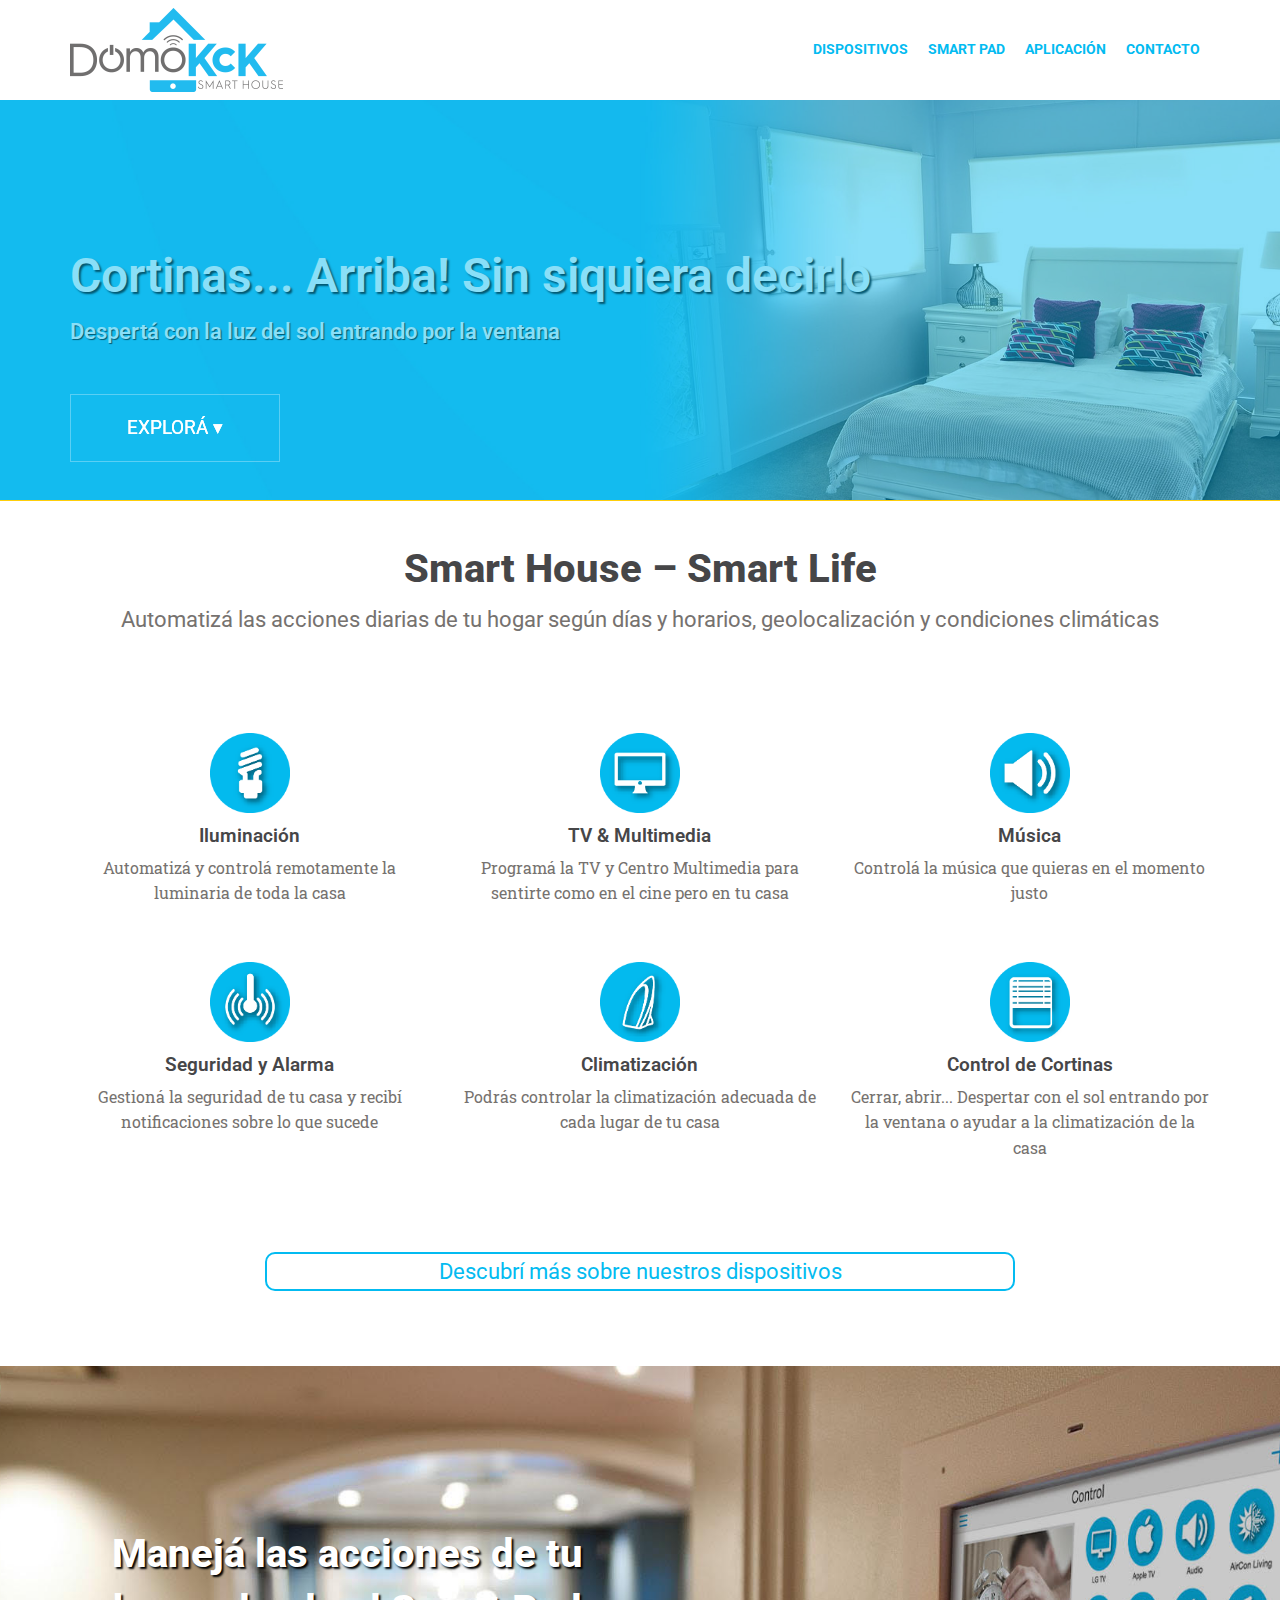
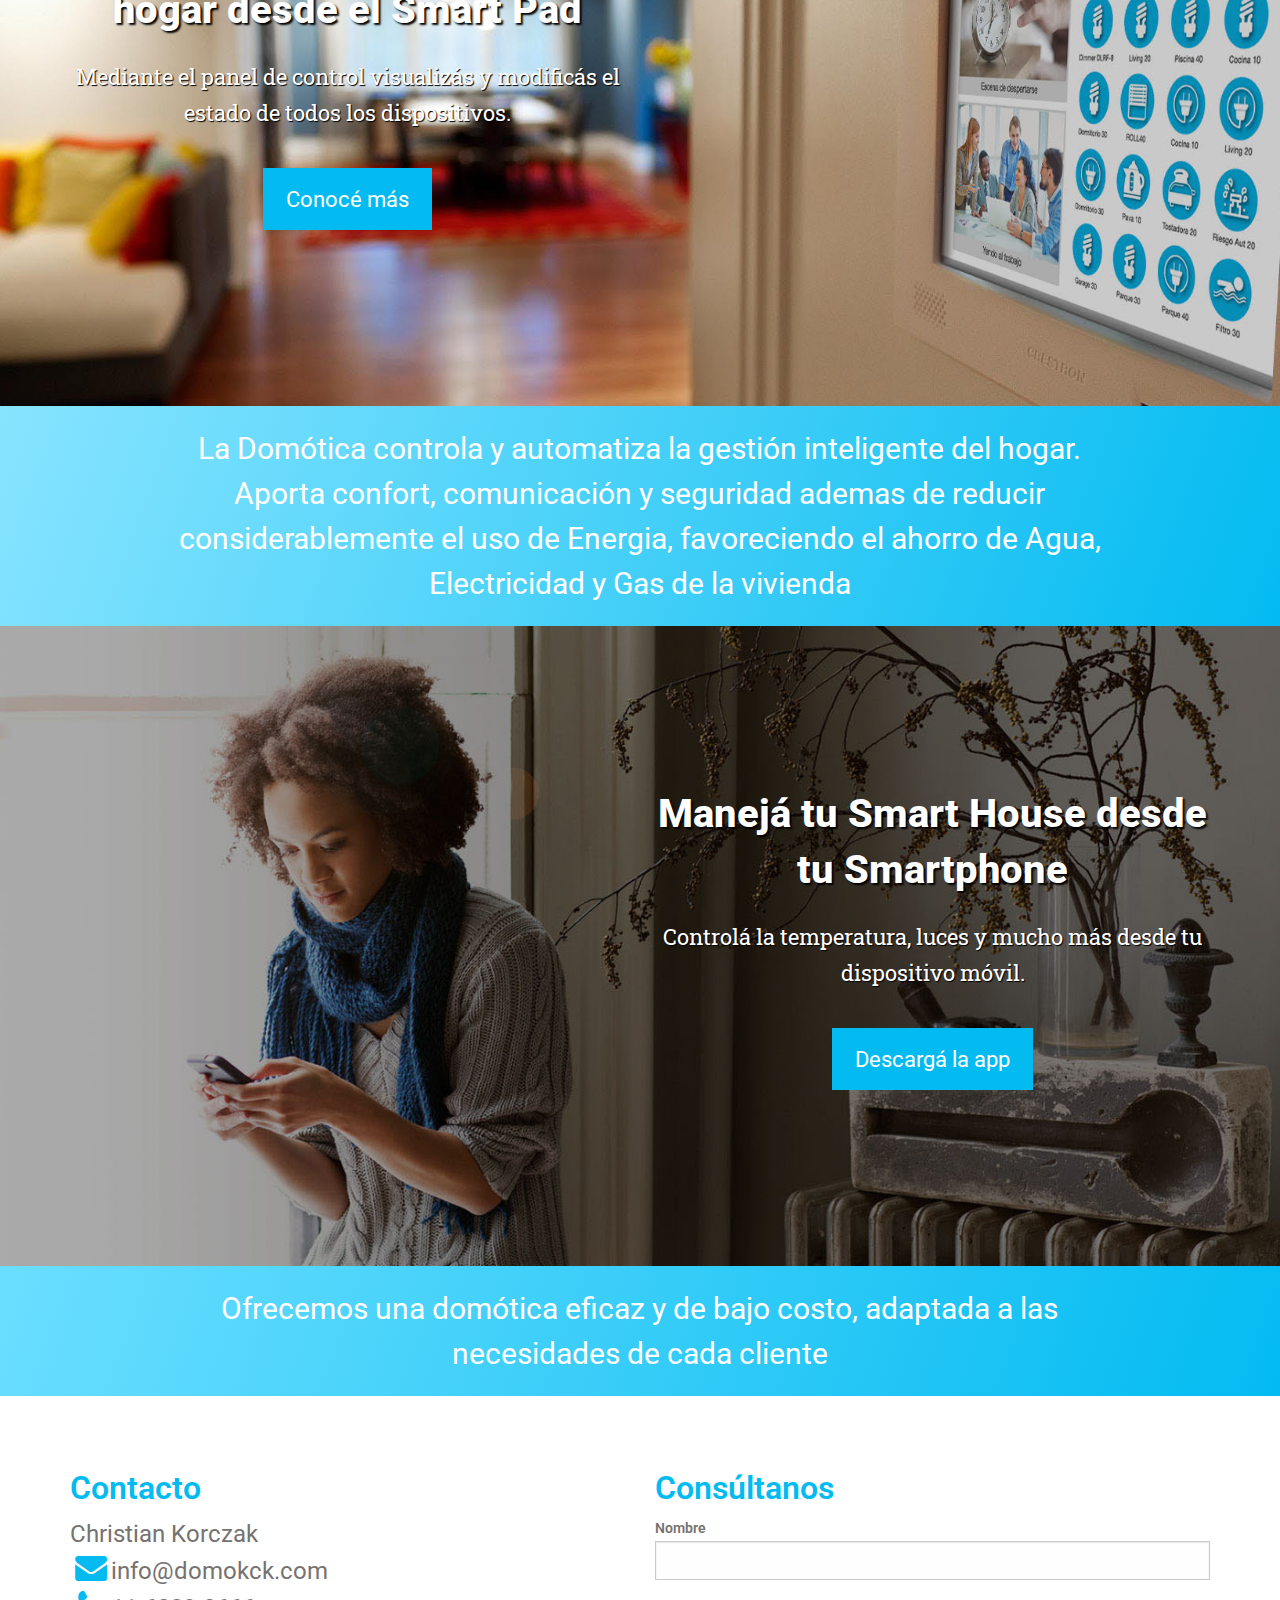
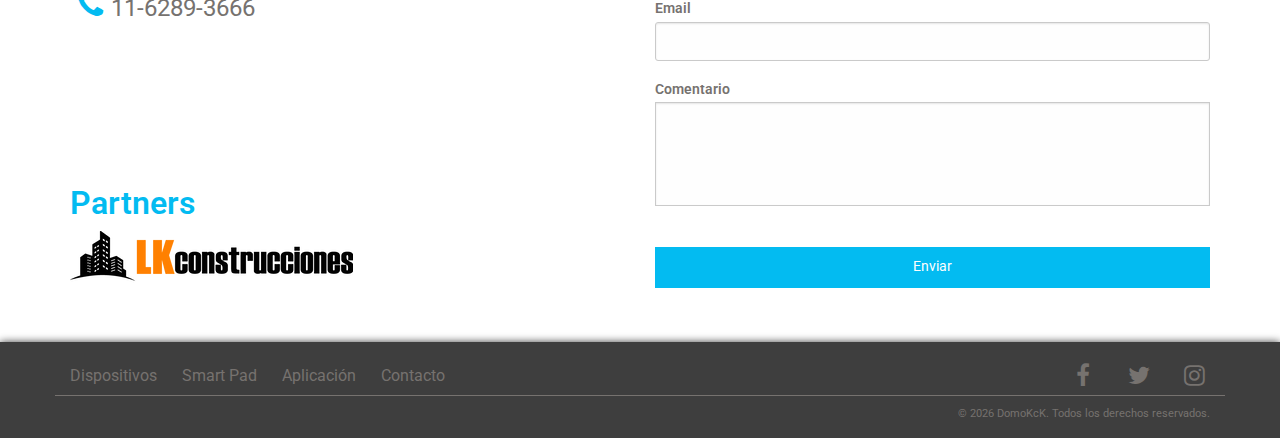
==== index.html @ 7eb27fda "Initial commit" ====
<!DOCTYPE html>
<html lang="es-AR" itemscope="itemscope" itemtype="http://schema.org/WebPage">
	<head prefix="og: http://ogp.me/ns#">
		<meta charset="UTF-8">
		<meta http-equiv="X-UA-Compatible" content="IE=edge">
		<meta name="viewport" content="width=device-width, initial-scale=1.0, user-scalable=no">
		<meta name="description" content="Controlá la temperatura, luces, puertas y mucho más desde el Smart Pad o tu celular. Domo KcK, empresa argentina de domótica, te ayuda a convertir tu hogar en uno inteligente.">
		<meta itemprop="description" content="Controlá la temperatura, luces, puertas y mucho más desde el Smart Pad o tu celular. Domo KcK, empresa argentina de domótica, te ayuda a convertir tu hogar en uno inteligente.">
		<meta itemprop="name" content="Smart House, Smart Life">
		<meta itemprop="image" content="http://www.domokck.com/img/logo_social.png">
		<meta property="og:type" content="website">
		<meta property="og:description" content="Controlá la temperatura, luces, puertas y mucho más desde el Smart Pad o tu celular. Domo KcK convierte tu hogar en uno inteligente.">
		<meta property="og:title" content="Smart House, Smart Life">
		<meta property="og:site_name" content="Domo KcK">
		<meta property="og:locale" content="es_LA">
		<meta property="og:url" content="http://www.domokck.com/">
		<meta property="og:image" content="http://www.domokck.com/img/logo_social.png">
		<meta name="twitter:card" content="summary">
		<meta name="twitter:description" content="Controlá la temperatura, luces, puertas y mucho más desde el Smart Pad o tu celular. Domo KcK convierte tu hogar en uno inteligente.">
		<meta name="twitter:title" content="Smart House, Smart Life">
		<meta name="twitter:image" content="http://www.domokck.com/img/logo_social.png">
		<link rel="canonical" itemprop="url" href="http://www.domokck.com/"/>
		<link rel="stylesheet" href="css/normalize.min.css" type="text/css"/>
		<link rel="stylesheet" href="css/foundation.min.css" type="text/css"/>
		<link rel="stylesheet" href="css/flexslider.min.css" type="text/css"/>
		<link rel="stylesheet" href="css/font-awesome.min.css" type="text/css"/>
		<link rel="stylesheet" type="text/css" href="https://fonts.googleapis.com/css?family=Roboto">
		<link rel="stylesheet" type="text/css" href="https://fonts.googleapis.com/css?family=Roboto+Slab">
		<link rel="stylesheet" href="css/style.css" type="text/css"/>
		<link rel="stylesheet" href="css/navbar.css" type="text/css"/>
		<!--[if IE]>
			<script type="text/javascript">
				window.location = "ie.html";
			</script>
		<![endif]-->
		<title>Smart House, Smart Life | Domo KcK</title>
		<script>
			(function(i,s,o,g,r,a,m){i['GoogleAnalyticsObject']=r;i[r]=i[r]||function(){
			(i[r].q=i[r].q||[]).push(arguments)},i[r].l=1*new Date();a=s.createElement(o),
			m=s.getElementsByTagName(o)[0];a.async=1;a.src=g;m.parentNode.insertBefore(a,m)
			})(window,document,'script','https://www.google-analytics.com/analytics.js','ga');
			ga('create', 'UA-63059865-2', 'auto');
			ga('send', 'pageview');
		</script>
		<script type="application/ld+json">
			{
				"@context": "http://schema.org",
				"@type": "Organization",
				"address": {
					"@type": "PostalAddress",
    				"addressLocality": "Ciudadela, Buenos Aires",
    				"postalCode": "B1702APT",
    				"streetAddress": "Av. Gaona 3718"
				},
				"url": "http://www.domokck.com/",
				"brand": "Domo KcK",
				"logo": "http://www.domokck.com/img/logo_social.png",
				"founder": "Christian Korczak",
				"email": ["info@domokck.com"],
				"telephone": "+541162893666",
				"sameAs": [
					"https://www.facebook.com/domokck.smarthouse",
					"https://www.instagram.com/domokck/"
				]
			}
		</script>
	</head>
	<body>
		<section class="navigation" itemscope itemtype="https://schema.org/WPHeader">
			<div class="row">
				<div class="small-12 columns nav-mobile-padding">
					<a href="/" title="Domo KcK">
						<div class="brand"></div>
					</a>
					<nav>
						<div class="nav-mobile"><a id="nav-toggle" href="#!"><span></span></a></div>
						<ul class="nav-list">
							<li>
								<a href="dispositivos">Dispositivos</a>
							</li>
							<li>
								<a href="smartpad">Smart Pad</a>
							</li>
							<li>
								<a href="aplicacion">Aplicación</a>
							</li>
							<li>
								<a href="contacto">Contacto</a>
							</li>
						</ul>
					</nav>
				</div>
			</div>
		</section>
		<div class="flexslider">
			<ul class="slides">
				<li>
					<div class="row bg-mobile">
						<div class="small-12 columns flex-caption">
							Cortinas... Arriba! Sin siquiera decirlo
							<p class="desc-desktop">Despertá con la luz del sol entrando por la ventana</p>
						</div>
					</div>
					<img data-interchange="[img/3_mobile.jpg, small], [img/3_mobile.jpg, medium], [img/3.jpg, large]">
				</li>
				<li>
					<div class="row bg-mobile">
						<div class="small-12 columns flex-caption">
							El desayuno listo y esperándote
							<p class="desc-desktop">Para empezar bien el día</p>
						</div>
					</div>
					<img data-interchange="[img/2_mobile.jpg, small], [img/2_mobile.jpg, medium], [img/2.jpg, large]">
				</li>
				<li>
					<div class="row bg-mobile">
						<div class="small-12 columns flex-caption">
							Dale vida inteligente a tu parque
							<p class="desc-desktop">Riego automático</p>
						</div>
					</div>
					<img data-interchange="[img/1_mobile.jpg, small], [img/1_mobile.jpg, medium], [img/1.jpg, large]">
				</li>
				<div class="row">
					<div class="explore-button text-center">
						EXPLORÁ ▾
					</div>
				</div>
			</ul>
			<div class="row bg-mobile align-center hide-for-large">
				<div class="small-5 explore-button-mobile">
						EXPLORÁ ▾
				</div>
			</div>
		</div>
		<div class="row text-center align-middle main-intro">
			<div class="small-12 columns">
				<h1 class="main-text">Smart House – Smart Life</h1>
				<h1 class="main-text-mobile show-for-small-only">Smart House<br>Smart Life</h1>
				<p class="main-desc">Automatizá las acciones diarias de tu hogar según días y horarios, geolocalización y condiciones climáticas</p>
			</div>
		</div>
		<section class="main-devices-desktop">
			<div class="row text-center device-desktop">
				<div class="small-4 columns">
					<img src="img/icons/iluminacion.png" height="80" width="80"/>
					<h2>Iluminación</h2>
					<p class="desc">
						Automatizá y controlá remotamente la luminaria de toda la casa
					</p>
				</div>
				<div class="small-4 columns">
					<img src="img/icons/tv.png" height="80" width="80"/>
					<h2>TV & Multimedia</h2>
					<p class="desc">
						Programá la TV y Centro Multimedia para sentirte como en el cine pero en tu casa
					</p>
				</div>
				<div class="small-4 columns">
					<img src="img/icons/musica.png" height="80" width="80"/>
					<h2>Música</h2>
					<p class="desc">
						Controlá la música que quieras en el momento justo
					</p>
				</div>
			</div>
			<div class="row text-center device-desktop">
				<div class="small-4 columns">
					<img src="img/icons/seguridad.png" height="80" width="80"/>
					<h2>Seguridad y Alarma</h2>
					<p class="desc">
						Gestioná la seguridad de tu casa y recibí notificaciones sobre lo que sucede
					</p>
				</div>
				<div class="small-4 columns">
					<img src="img/icons/climatizacion.png" height="80" width="80"/>
					<h2>Climatización</h2>
					<p class="desc">
						Podrás controlar la climatización adecuada de cada lugar de tu casa
					</p>
				</div>
				<div class="small-4 columns">
					<img src="img/icons/cortinas.png" height="80" width="80"/>
					<h2>Control de Cortinas</h2>
					<p class="desc">
						Cerrar, abrir... Despertar con el sol entrando por la ventana o ayudar a la climatización de la casa
					</p>
				</div>
			</div>
		</section>
		<section class="main-devices-mobile show-for-small-only">
			<div class="row align-middle device-mobile">
				<div class="small-4 columns">
					<img src="img/icons/iluminacion.png" height="50" width="50"/>
				</div>
				<div class="small-8 columns">
					<h2>Iluminación</h2>
				</div>
				<div class="small-12 text-center device-desc-mobile">Automatizá y controlá remotamente la luminaria de toda la casa</div>
			</div>
			<div class="row align-middle device-mobile">
				<div class="small-4 columns">
					<img src="img/icons/tv.png" height="50" width="50"/>
				</div>
				<div class="small-8 columns">
					<h2>TV & Multimedia</h2>
				</div>
				<div class="small-12 text-center device-desc-mobile">Programá la TV y Centro Multimedia para sentirte como en el cine pero en tu casa</div>
			</div>
			<div class="row align-middle device-mobile">
				<div class="small-4 columns">
					<img src="img/icons/musica.png" height="50" width="50"/>
				</div>
				<div class="small-8 columns">
					<h2>Música</h2>
				</div>
				<div class="small-12 text-center device-desc-mobile">Controlá la música que quieres en el momento justo</div>
			</div>
			<div class="row align-middle device-mobile">
				<div class="small-4 columns">
					<img src="img/icons/seguridad.png"  height="50" width="50"/>
				</div>
				<div class="small-8 columns">
					<h2>Seguridad y Alarma</h2>
				</div>
				<div class="small-12 text-center device-desc-mobile">Gestioná la seguridad de tu casa y recibí notificaciones sobre lo que sucede</div>
			</div>
			<div class="row align-middle device-mobile">
				<div class="small-4 columns">
					<img src="img/icons/climatizacion.png" height="50" width="50"/>
				</div>
				<div class="small-8 columns">
					<h2>Climatización</h2>
				</div>
				<div class="small-12 text-center device-desc-mobile">Podrás controlar la climatización adecuada de cada lugar de tu casa</div>
			</div>
			<div class="row align-middle device-mobile">
				<div class="small-4 columns">
					<img src="img/icons/cortinas.png" height="50" width="50"/>
				</div>
				<div class="small-8 columns">
					<h2>Control de cortinas</h2>
				</div>
				<div class="small-12 text-center device-desc-mobile">Cerrar, abrir... Despertar con el sol entrando por la ventana o ayudar a la climatización de la casa</div>
			</div>
		</section>
		<div class="row align-center text-center discover-devices">
			<div class="small-8 columns">
				<a href="dispositivos"><p class="discover-desc">Descubrí más sobre nuestros dispositivos</p></a>
			</div>
		</div>
		<section class="smartpad">
			<div class="row align-middle text-center seccion">
				<div class="large-6 small-12 columns">
					<h1 class="seccion-text">Manejá las acciones de tu hogar desde el Smart Pad</h1>
					<p class="sections-p">
						Mediante el panel de control visualizás y modificás el estado de todos los dispositivos.
					</p> 
					<a href="smartpad">
						<div class="button" style="margin-top: 21px; font-size: 1.4rem">
							Conocé más
						</div>
					</a>
				</div>
			</div>
		</section>
		<section style="background: linear-gradient(-70deg, #03bbf1, #87E4FF)">
			<div class="row align-center text-center">
				<div class="small-10 offer columns">
					La Domótica controla y automatiza la gestión inteligente del hogar.<br>
					Aporta confort, comunicación y seguridad ademas de reducir considerablemente el uso de Energia,
					favoreciendo el ahorro de Agua, Electricidad y Gas de la vivienda
				</div>
			</div>
		</section>
		<section class="app">
			<div class="row align-middle text-center seccion">
				<div class="large-offset-6 large-6 small-12 columns">
					<h1 class="seccion-text">Manejá tu Smart House desde tu Smartphone</h1>
					<p class="sections-p">
						Controlá la temperatura, luces y mucho más desde tu dispositivo móvil.
					</p>
					<a href="aplicacion">
						<div class="button" style="margin-top:21px; font-size:1.4rem">
							Descargá la app
						</div>
					</a>
				</div>
			</div>
		</section>
		<section style="background: linear-gradient(-70deg, #03bbf1, #6BDEFF)">
			<div class="row align-center text-center">
				<div class="small-10 offer columns">
					Ofrecemos una domótica eficaz y de bajo costo, adaptada a las necesidades de cada cliente
				</div>
			</div>
		</section>
		<section class="contact">
			<div class="row align-spaced">
				<div class="large-6 small-12 columns fsize flexbox">
					<h2 class="tcolor">Contacto</h2>
					Christian Korczak
					<span><i class="fa fa-envelope fa-fw tcolor" aria-hidden="true"></i><a href="mailto:info@domokck.com" class="a-contact">info@domokck.com</a></span>
					<span><i class="fa fa-phone fa-fw tcolor" aria-hidden="true"></i><a href="tel:+541162893666" class="a-contact">11-6289-3666</a></span>
					<div class="flex-item">
						<h2 class="tcolor">Partners</h2>
						<a href="http://www.lkconstrucciones.com/" target="_blank"><img src="img/lk-contrucciones.png"/></a>
					</div>
				</div>
				<div class="show-for-large columns">
					<h2 class="tcolor">Consúltanos</h2>
					<form role="form" id="contact-form" method="POST" action="contact.php">
						<label>
							<span class="tweight">Nombre</span>
	        				<input class="form-control" id="name" name="name" type="text">
	        				<span class="tweight">Email</span>
	        				<input class="form-control" id="email" name="email" type="email">
	        				<span class="tweight">Comentario</span>
	        				<textarea class="form-control" id="message" name="message" rows="3"></textarea>
	      				</label>
	      				<button type="submit" class="button enviar">Enviar</button>
      				</form>
				</div>
			</div>
		</section>
		<footer itemscope itemtype="https://schema.org/WPFooter">
			<section class="footer">
				<div class="row align-middle">
					<div class="medium-9 align-center small-12 columns">
						<ul class="footer-links">
							<li><a href="dispositivos">Dispositivos</a></li>
							<li><a href="smartpad">Smart Pad</a></li>
							<li><a href="aplicacion">Aplicación</a></li>
							<li><a href="contacto">Contacto</a></li>
						</ul>
					</div>
					<div class="medium-3 small-12 columns">
						<ul class="footer-social-media">
							<li><a href="http://www.facebook.com/domokck.smarthouse" target="_blank"><i class="fa fa-facebook fa-fw" title="Facebook" aria-hidden="true"></i></a></li>
							<li><a href="#"><i class="fa fa-twitter fa-fw" title="Twitter" aria-hidden="true"></i></a></li>
							<li><a href="http://www.instagram.com/domokck" target="_blank"><i class="fa fa-instagram fa-fw" title="Instagram" aria-hidden="true"></i></a></li>
						</ul>
					</div>
					<div class="footer-small-text small-12 text-right columns">
						© <script type="text/javascript">document.write(new Date().getFullYear());</script> DomoKcK. Todos los derechos reservados.
					</div>
				</div>
			</section>
			<section class="footer-mobile show-for-small-only">
				<div class="row">
					<div class="small-12 footer-social-media columns">
						<li><a href="https://www.facebook.com/domokck.smarthouse" target="_blank"><i class="fa fa-facebook fa-fw" title="Facebook" aria-hidden="true"></i></a></li>
						<li><a href="#"><i class="fa fa-twitter fa-fw" title="Twitter" aria-hidden="true"></i></a></li>
						<li><a href="https://www.instagram.com/domokck" target="_blank"><i class="fa fa-instagram fa-fw" title="Instagram" aria-hidden="true"></i></a></li>
					</div>
					<div class="small-12 footer-links columns">
						<ul class="footer-links">
							<a href="dispositivos"><li>Dispositivos</li></a>
							<a href="smartpad"><li>Smart Pad</li></a>
							<a href="aplicacion"><li>Aplicación</li></a>
							<a href="contacto"><li>Contacto</li></a>
						</ul>
					</div>
				</div>
			</section>
		</footer>
		<script src="js/jquery.min.js"></script>
		<script src="js/foundation.min.js"></script>
		<script src="js/jquery.validate.min.js"></script>
		<script src="js/velocity.min.js"></script>
		<script src="js/navbar.js"></script>
		<script defer src="js/jquery.flexslider-min.js"></script>
		<script type="text/javascript">
			/*
			if ( navigator.appName.indexOf("Internet Explorer")!=-1 || navigator.userAgent.match(/Trident.*rv[ :]*11\./) ) {
				window.location = "ie";
			}
			*/
			$(document).foundation();
			$(document).ready(function() {
				$('.flexslider').flexslider({
					directionNav: false,
					controlNav: false,
					touch: true,
					keyboard: true,
					pauseOnAction: false,
					animationSpeed: 1500,
					slideshoowSpeed: 4000,
					animation: "fade"
				});
				$('.device-mobile').click(function() {
					var descMobileToggle = $(this).find('.device-desc-mobile').is(':visible'),
						descSlide = descMobileToggle ? 'slideUp' : 'slideDown';
					$(this).find(".device-desc-mobile").velocity(descSlide, 200);
    			});
			});
			$(window).scroll(function() {
				if ( $(window).width() > 1024 && $(document).scrollTop() > 100 ) {
					$('.navigation').addClass('shrink');
					$('nav ul li a').addClass('shrink');
					$('.brand').css({'background-image': "url(img/logo_70px.png", 'height': '70px', 'width': '139px'});
				}
				else if ( $(window).width() > 1024 && $(document).scrollTop() == 0 ) {
					$('.navigation').removeClass('shrink');
					$('nav ul li a').removeClass('shrink');
					$('.brand').css({'background-image': "url(img/logo.png", 'height': '100px', 'width': '213px'});
				}
			});
			$(".explore-button, .explore-button-mobile").click(function() {
				$('html, body').animate({scrollTop: $(".main-intro").offset().top - 65}, 800);
			});
			jQuery.validator.setDefaults({
			highlight: function(element) {
				jQuery(element).closest('.form-group').addClass('error');
				
			},
			unhighlight: function(element) {
				jQuery(element).closest('.form-group').removeClass('error');
			},
				errorElement: 'span',
				errorClass: 'error'
			});
			$("#contact-form").validate({
				rules: {
					name: {
						required: true,
						minlength: 2,
						maxlength: 70
					},
					email: {
						required: true,
						email: true
					},
					message: {
						required: true,
						minlength: 5,
						maxlength: 1500
					}
				},
				messages: {
					name: {
						required: "Ingrese su nombre.<br>",
						minlength: "Por favor, ingrese un nombre más largo.<br>",
						maxlength: "Por favor, ingrese un nombre más corto.<br>"
					},
					email: "Ingrese su email.<br>",
					message: {
						required: "Ingrese un mensaje.",
						minlength: "Por favor, ingrese un mensaje más largo.",
						maxlength: "Su mensaje supera el límite de caracteres."
					}
				},
				submitHandler: function(form, e) {
					$.ajax({
						type: "POST",
						url: "contact.php",
						data: $(form).serialize(),
						beforeSend: function(){
							$('.enviar').html(data);
							setTimeout(function() {
								$('.enviar').html('Enviar')
  							}, 8000);
						},
						success: function(data){
							$('.enviar').html(data);
							setTimeout(function() {
								$('.enviar').html('Enviar')
  							}, 8000);
						},
						error: function(){
							$('.enviar').html(data);
							setTimeout(function() {
								$('.enviar').html('Enviar')
  							}, 8000);
						}
					});
				}
			});
		</script>
	</body>
</html>
---- css/style.css ----
body {
	background-color: #fff;
	color: #76726F;
	font-family: 'Roboto', sans-serif;
	font-weight: 400
}

a, a:hover {
	color: #03bbf1
}

h1 {
	margin: 0;
	color: #464648;
	font-size: 2.5rem;
	font-weight: 800
}

h2 {
	margin: 0;
	padding: 10px 0px 5px 0px;
	color: #464648;
	font-size: 1.2rem;
	font-weight: 600
}

h1, h2 {
	font-family: 'Roboto', sans-serif
}

textarea {
	border-radius: 0px;
	resize: none
}

input[type="text"] {
	border-radius: 0px
}

.button {
	background: #03bbf1;
	border-radius: 0px
}

.button:hover {
	border: 1px solid #8C8C8C;
	background-color: rgba(118,114,111,0.3)
}

.enviar {
	width: 100%;
	margin-top: 25px;
	margin-bottom: 0px;
	transition: .3s ease;
}

.enviar:hover {
	border: 1px solid #fff;
	background-color: rgba(118,114,111,0.7)
}

.main-desc {
	margin-bottom: 75px;
	font-size: 1.4rem
}

.desc-desktop {
	font-size: 1.4rem;
	text-shadow: 1px 1px 1px #000
}

.desc {
	font-family: 'Roboto Slab', serif;
	font-size: 1rem
}

.tcolor {
	padding-top: 0;
	color: #03bbf1;
	font-size: 2rem
}

.tweight {
	color: #76726F;
	font-weight: 600
}

.fsize {
	font-size: 1.5rem
}

.sections-p {
	font-family: 'Roboto Slab', serif;
	font-size: 1.4rem; 
	text-shadow: 1px 1px 1px #000;
	color: white
}

.flexslider {
	overflow: hidden;
	margin-bottom: 0;
	border: none;
	box-shadow: none;
	border-bottom-left-radius: 0px;
	border-bottom-right-radius: 0px;
	padding-top: 70px;
	background-color: #03bbf1
}

.flexslider .slides img {
	width: 100%;
	display: block
}

.main-intro {
	padding-top: 40px;
}

.main-text, .main-text-mobile {
	margin-bottom: 5px
}

.device-desktop {
	margin-bottom: 20px;
	padding-top: 20px
}

.discover-devices {
	margin-top: 75px;
	margin-bottom: 75px
}

.discover-desc {
	margin: 0;
	/*background: #03bbf1;*/
	border-radius: 10px;
	border: 2px solid #03bbf1;
	transition: all .2s ease-in-out;
	font-size: 1.4rem
}

.discover-desc:hover {
	background: #03bbf1;
	color: #fff;
}

.explore-button {
	z-index: 10;
	position: absolute;
	margin: 23% 0px 0px 15px;
	padding: 1.1rem 3.5rem;
	border: 1px solid rgba(255,255,255,0.3);
	color: #fff;
	font-size: 1.2rem;
	text-shadow: 0px 0px 0px;
	transition: .3s ease;
	cursor: pointer
}

.explore-button:hover {
	background-color: rgba(255,255,255,0.3)
}

.flex-caption {
	position: relative;
	margin: 1.1rem 0rem;
	color: #fff;
	font-size: 2rem;
	text-align: center;
	text-shadow: 2px 2px 2px #000
}

.offer {
	padding: 20px 0px;
	color: #fff;
	font-size: 1.875rem
}

.app {
	background-image: url('../img/app.jpg')
}

.smartpad {
	background-image: url('../img/tablet.jpg')
}

.app, .smartpad {
	background-repeat: no-repeat;
	background-size: cover;
	background-position: bottom 60% center
}

.seccion {
	height: 40rem
}

.seccion-text {
	margin-bottom: 21px;
	color: white;
	text-shadow: 2px 2px 2px #000
}

.contact {
	margin: 20px 0px;
	padding: 50px 0px
}

.footer, .footer-mobile {
	box-shadow: 0px 0px 8px #3E3E3E;
	padding: 15px 0px;
	background: #3E3E3E
}

.footer a, .footer-mobile a {
	color: #76726F;
	transition: .3s ease
}

.footer a:hover, .footer-mobile a:hover {
	color: #999
}

.footer-links {
	margin: 0;
	display: flex;
	flex-direction: row;
	list-style: none
}

.footer-links li {
	padding-right: 25px
}

.footer-social-media {
	margin: 0;
	display: flex;
	flex-direction: row;
	justify-content: flex-end;
	list-style: none;
	font-size: 1.5rem
}

.footer-social-media li {
	margin-left: 25px
}

.footer-small-text {
	border-top: #76726F solid 1px;
	padding-top: 10px;
	font-size:.7rem
}

.a-contact, .a-contact:hover {
	color: #76726F
}

.flexbox {
	display: flex;
	flex-direction: column;
	justify-content: flex-start
	
}

.flex-item {
	margin-top: auto
}

.error {
	padding: 5px 5px;
	font-size: 0.7rem;
	font-weight: 800;
	color: white;
	background-color: red;
	border-radius: 5px
}

/*Mobile*/
.main-devices-mobile {
	margin: 20px 0 10px 0;
	cursor: pointer
}

.device-mobile {
	margin: 0 15px 15px 15px;
	padding-bottom: 15px;
	border-bottom: 1px solid #ddd
}

.device-desc-mobile {
	margin-top: 15px;
	display: none;
	font-family: 'Roboto Slab', serif;
	font-size: 0.9rem;
	cursor: default
}

.explore-button-mobile {
	margin: 1.1rem;
	border: 1px solid rgba(255,255,255,0.3);
	color: #fff;
	font-size: 1.6rem;
	text-align: center;
	transition: .3s ease;
	cursor: pointer
}

.explore-button-mobile:hover {
	background-color: rgba(255,255,255,0.3)
}

.bg-mobile {
	background-image: url('../img/bg_mobile.jpg')
}

.footer-mobile {
	padding-bottom: 0px
}
/*!Mobile*/

@media screen and (max-width: 39.9375em) {
	h1 {
		font-size: 2rem
	}

	.brand {
		margin-left: 20px;
		width: 125px;
		height: 70px;
		background-image: url('../img/logo_mobile.png');
		background-size: cover
	}

	.nav-mobile-padding {
		padding: 0
	}

	.nav-dropdown {
		text-indent: 20px
	}

	.flex-caption {
		height: 100px
	}

	.main-desc {
		margin-bottom: 37.5px;
		font-size: 1.2rem
	}

	.main-devices-desktop, .main-text, .explore-button, .desc-desktop, .footer {
		display: none
	}

	.discover-devices {
		margin: 37.5px 0px;
	}

	.app {
		background-position: left center
	}

	.smartpad {
		background-position: 75%
	}

	.seccion {
		height: 30rem
	}

	.footer-social-media {
		padding-bottom: 15px;
		justify-content: space-between;
		font-size: 2rem
	}

	.footer-social-media li {
		margin: 0
	}

	.footer-links {
		padding: 0;
		flex-direction: column;
		text-align: center;
		font-size: 1.4rem
	}

	.footer-links li {
		padding: 10px 0px;
		border-top: 1px solid #555
	}
	
	.offer {
		font-size: 1.5rem
	}

	.flex-item {
		margin-top: 70px
	}
}

@media screen and (min-width: 40em) and (max-width: 63.9375em) {
	.brand {
		width: 139px;
		height: 70px;
		background-image: url('../img/logo_70px.png')
	}

	.flexslider {
		border-bottom: 1px solid #EDE500
	}

	.explore-button {
		display: none
	}

	.desc-desktop {
		display: none
	}

	.app {
		background-position: left center
	}

	.smartpad {
		background-position: right center
	}
	.flex-item {
		margin-top: 70px
	}
}

@media screen and (min-width: 64em) {
	.brand {
		width: 213px;
		height: 100px;
		background-image: url('../img/logo.png')
	}
	.bg-mobile {
		background-image: none
	}

	.flexslider {
		padding-top: 100px;
		border-bottom: 1px solid #FFCE0A
	}

	.flex-caption {
		position: absolute;
		top: 30%;
		text-align: left;
		font-size: 3rem;
		font-weight: 600
	}

	.contact {
		margin: 20px 0px 4px 0px
	}
}

/*
@media screen and (min-width: 74em) {
	.brand {
		width: 213px;
		height: 100px;
		background-image: url('../img/logo.png')
	}

	.bg-mobile {
		background-image: none
	}

	.flex-caption {
		position: absolute;
		top: 30%;
		text-align: left;
		font-size: 3rem;
		font-weight: 600
	}
	.contact {
		margin: 20px 0px 4px 0px
	}
}
*/
---- css/navbar.css ----
a:hover,
a:focus,
a:visited,
a:active {
  text-decoration: none
}
.navigation {
  z-index: 100;
  position: fixed;
  width: 100%;
  height: 70px;
  background: #ffffff;
  color: #03bbf1
}

.navigation.shrink {
  height: 70px
}

.navigation a {
  color: #03bbf1;
  text-decoration: none
}

.navigation a:hover {
  color: #FFF;
  text-decoration: none
}

.brand {
  display: block;
  z-index: 100;
  position: absolute;
  float: left;
  padding-left: 20px;
  text-transform: uppercase
}

.nav-container {
  margin: 0 auto;
  padding: 0px 0px
}

.nav-dropdown {
  display: none;
  position: absolute;
  left: 0;
  width: 100%;
  z-index: 1;
  box-shadow: 0 3px 12px rgba(0, 0, 0, 0.15)
}

nav {
  float: right;
  position: relative;
  display: inline-block;
  font-size: .9em;
  text-transform: uppercase;
  font-weight: 700
}

nav ul {
  list-style: none;
  text-align: left;
  margin: 0;
  padding: 0
}

nav ul li {
  float: left;
  display: inline;
  position: relative
}

nav ul li a {
  display: block;
  color: #a9a9a9;
  padding: 0 10px;
  line-height: 70px;
  background: #ffffff
}

nav ul li a.shrink {
	line-height: 70px
}

nav ul li a:hover,
nav ul li a:focus,
nav ul li a:active {
  text-decoration: none;
  color: #03bbf1
}

nav ul li > a:hover {
  background: #03bbf1;
  color: #ffffff
}

nav ul li > a:not(:only-child):after {
  padding-left: 4px;
  content: ' ▾'
}

nav ul li ul li {
  width: 190px
}

nav ul li ul li a {
  background: #ffffff;
  display: block;
  padding: 15px;
  line-height: 20px;
  z-index: 1
}

nav ul li ul li a:hover {
  background: #03bbf1;
  color: #03bbf1
}

/* Mobile navigation */
.nav-mobile {
  display: none;
  position: absolute;
  top: 0;
  right: 0;
  background: #ffffff;
  height: 70px;
  width: 70px
}

@media only screen and (max-width: 39.9375em) {
  .nav-mobile {
    display: block
  }

  .logo {
    position: absolute
  }

  nav {
    width: 100%;
    padding: 70px 0 15px
  }

  nav ul {
    display: none
  }

  nav ul li {
    width: 100%;
    float: none
  }

  nav ul li > a {
    padding: 15px;
    line-height: 20px
  }

  nav ul li:hover .nav-dropdown {
    display: none
  }

  nav ul li a {
    line-height: 20px
  }
  
  nav ul li ul li a {
    line-height: 20px
  }

  .nav-dropdown {
    position: static;
    width: 100%
  }
}
@media screen and (min-width: 800px) {
  .nav-list {
    display: block !important
  }
}
#nav-toggle {
  position: absolute;
  left: 18px;
  top: 22px;
  cursor: pointer;
  padding: 10px 35px 16px 0px
}
#nav-toggle span,
#nav-toggle span:before,
#nav-toggle span:after {
  cursor: pointer;
  border-radius: 1px;
  height: 5px;
  width: 35px;
  background: #03bbf1;
  position: absolute;
  display: block;
  content: '';
  transition: all 300ms ease-in-out
}
#nav-toggle span:before {
  top: -10px
}
#nav-toggle span:after {
  bottom: -10px
}
#nav-toggle.active span {
  background-color: transparent
}
#nav-toggle.active span:before,
#nav-toggle.active span:after {
  top: 0
}
#nav-toggle.active span:before {
  transform: rotate(45deg)
}
#nav-toggle.active span:after {
  transform: rotate(-45deg)
}

@media screen and (min-width: 64em) {
	.navigation {
		height: 100px;
	}
	nav ul li a {
		line-height: 100px;
	}
}
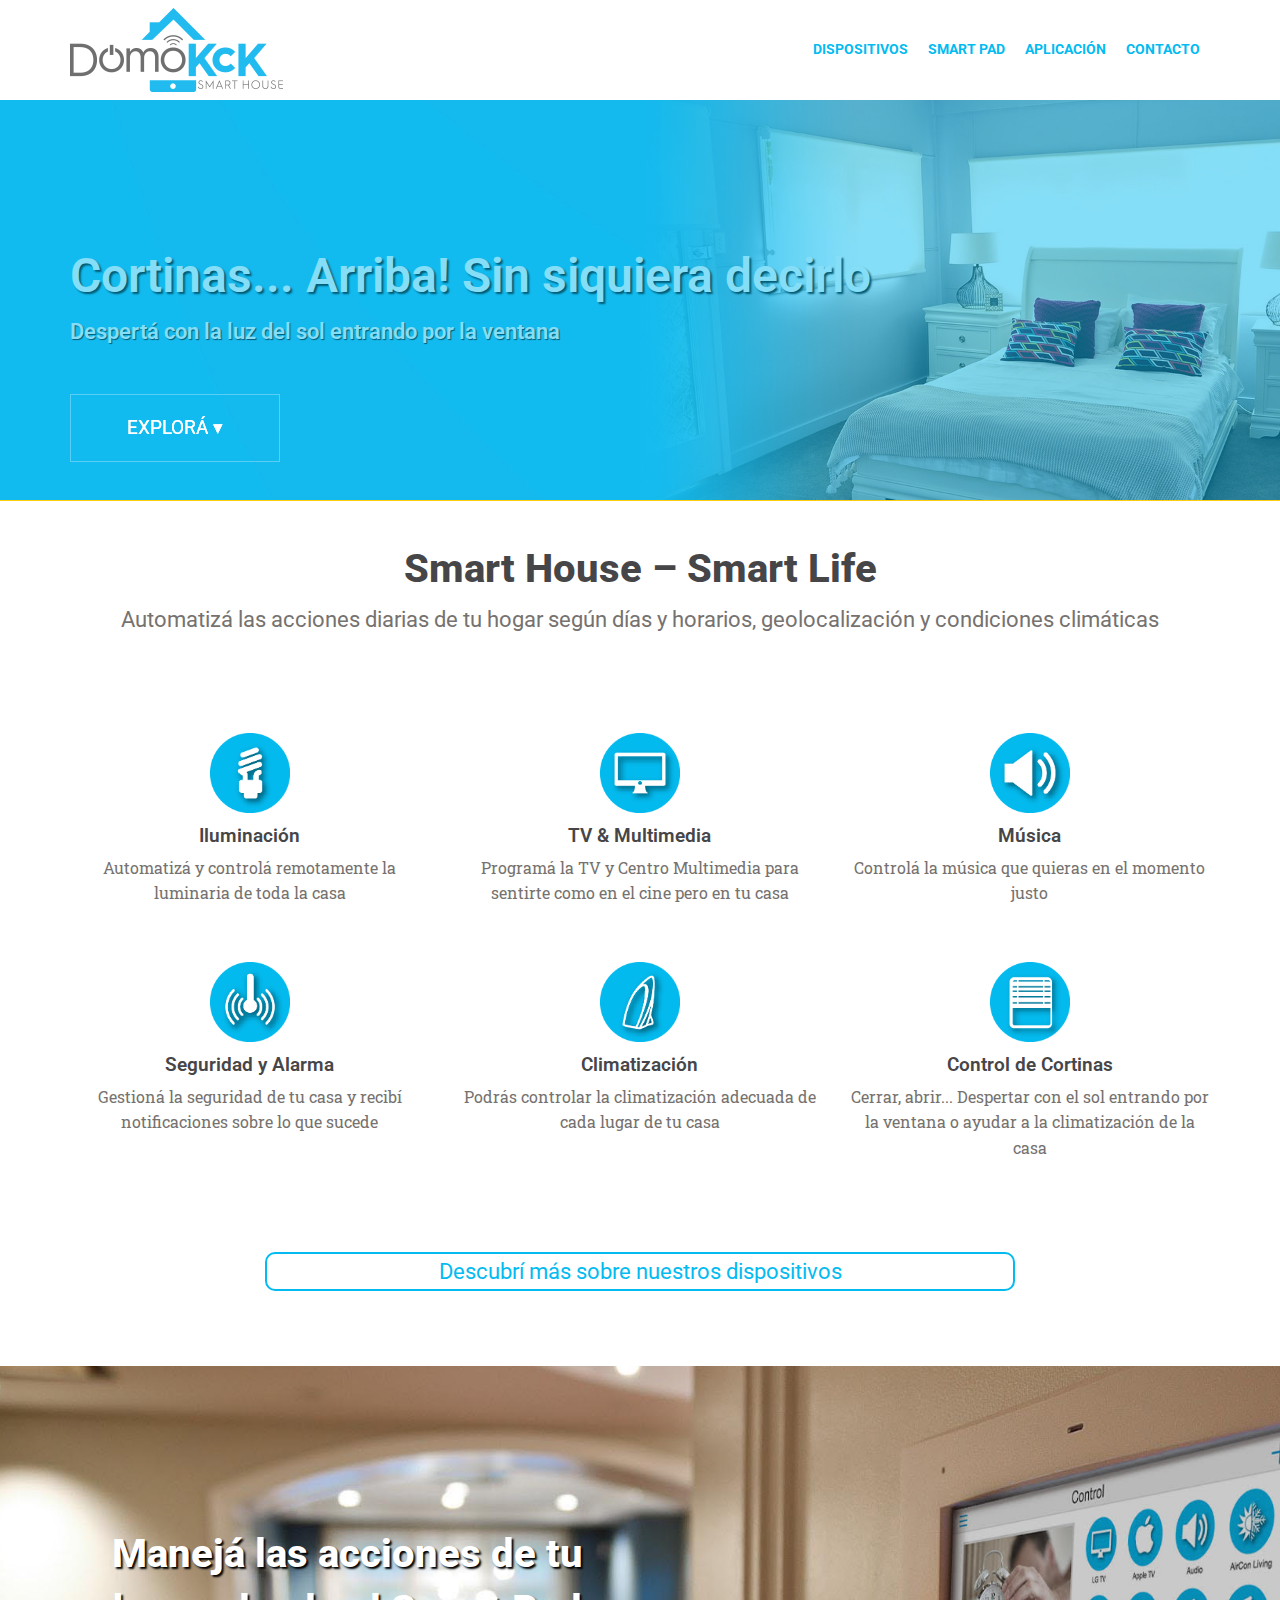
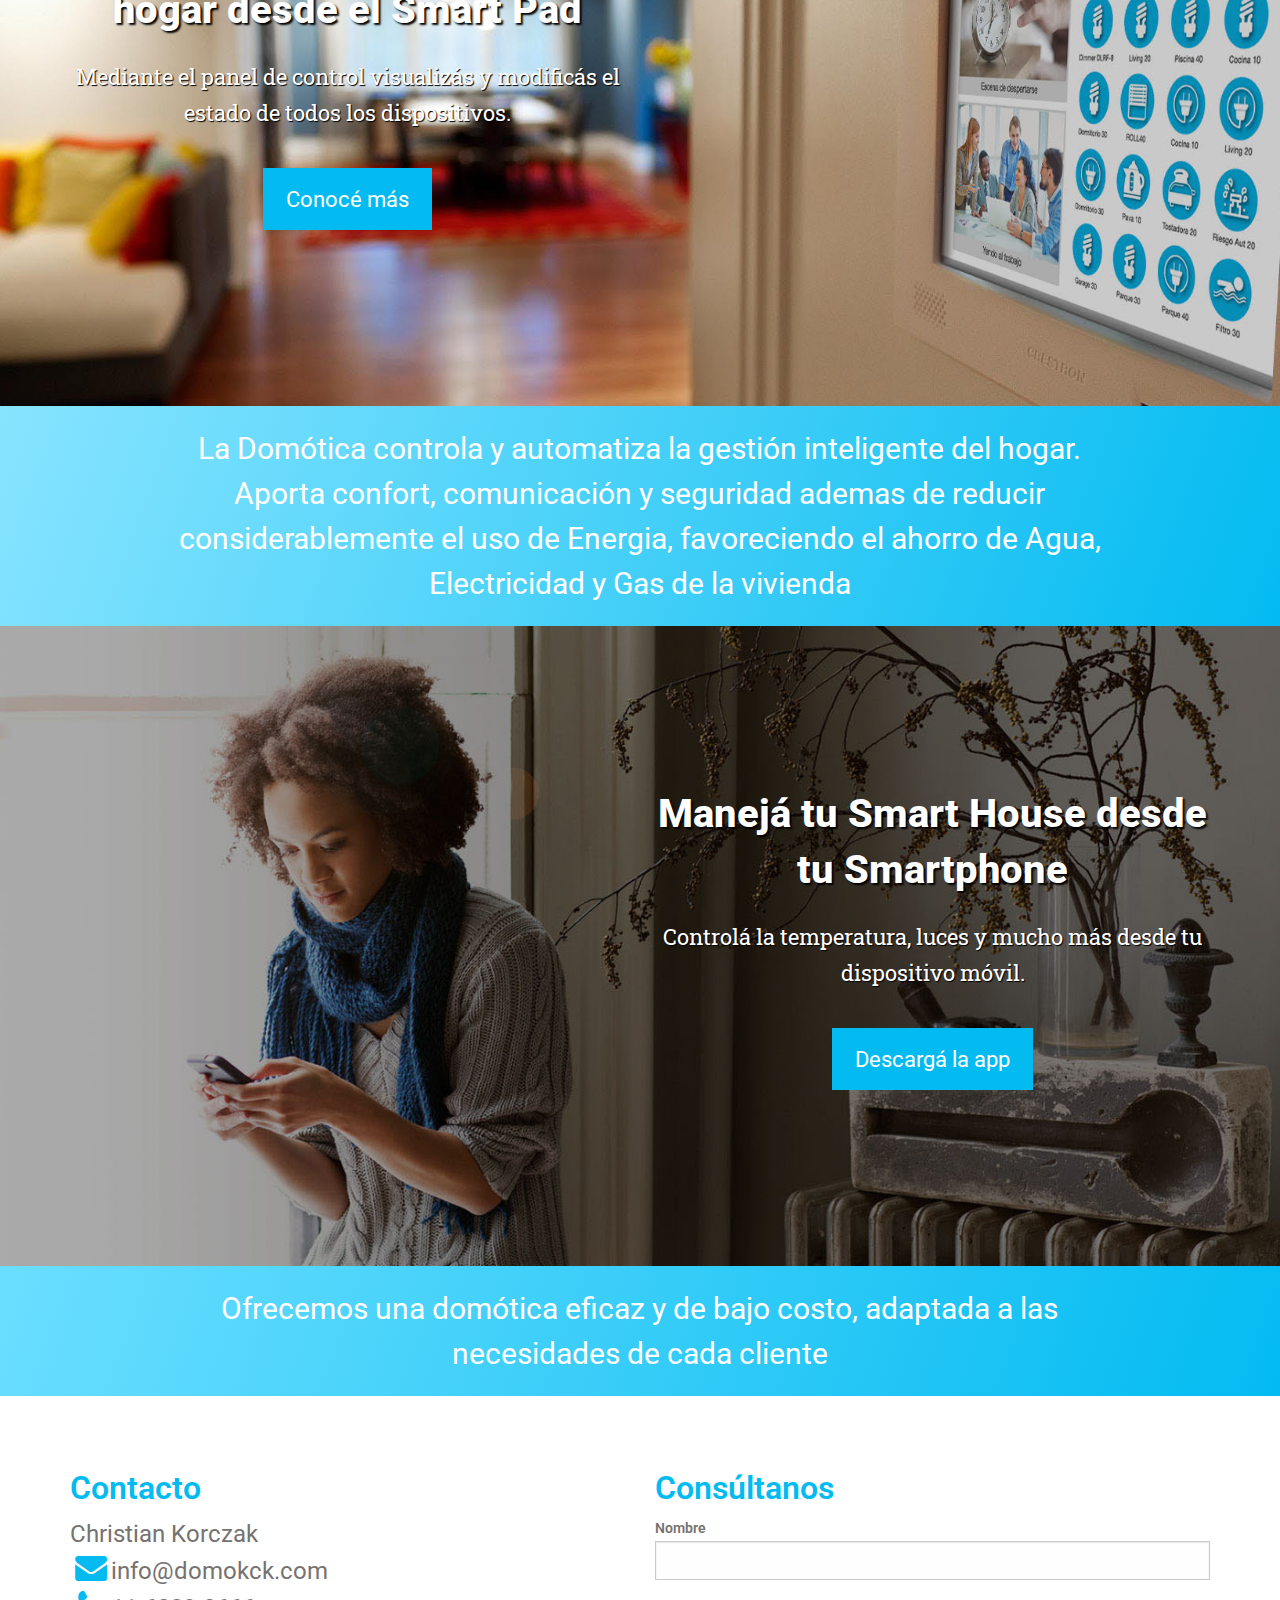
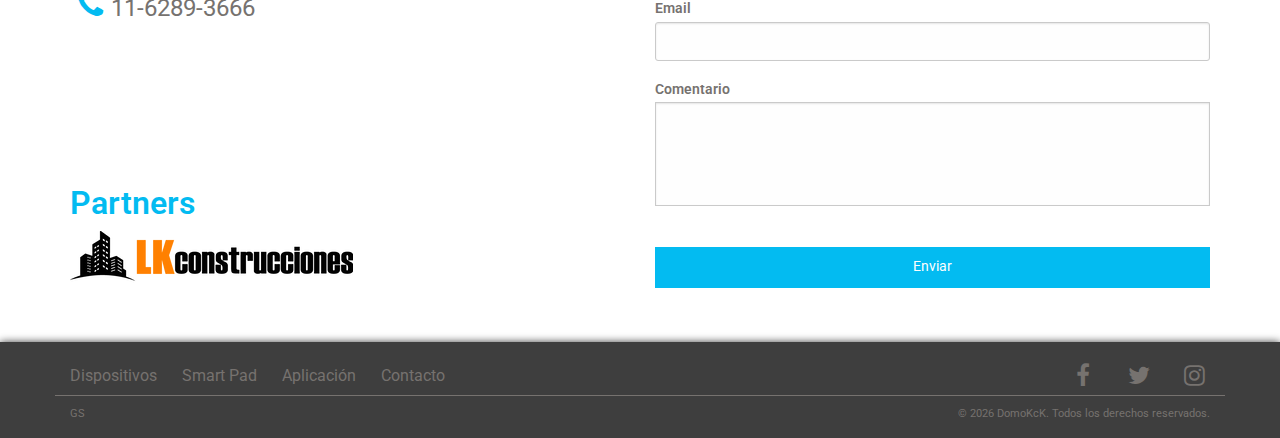
==== commit f568ca1d: "Added link to author's site" ====
--- a/index.html
+++ b/index.html
@@ -342,6 +342,7 @@
 						</ul>
 					</div>
 					<div class="footer-small-text small-12 text-right columns">
+						<span style="float:left;"><a href="http://gonzalospota.com/" target="_blank">GS</a></span>
 						© <script type="text/javascript">document.write(new Date().getFullYear());</script> DomoKcK. Todos los derechos reservados.
 					</div>
 				</div>
